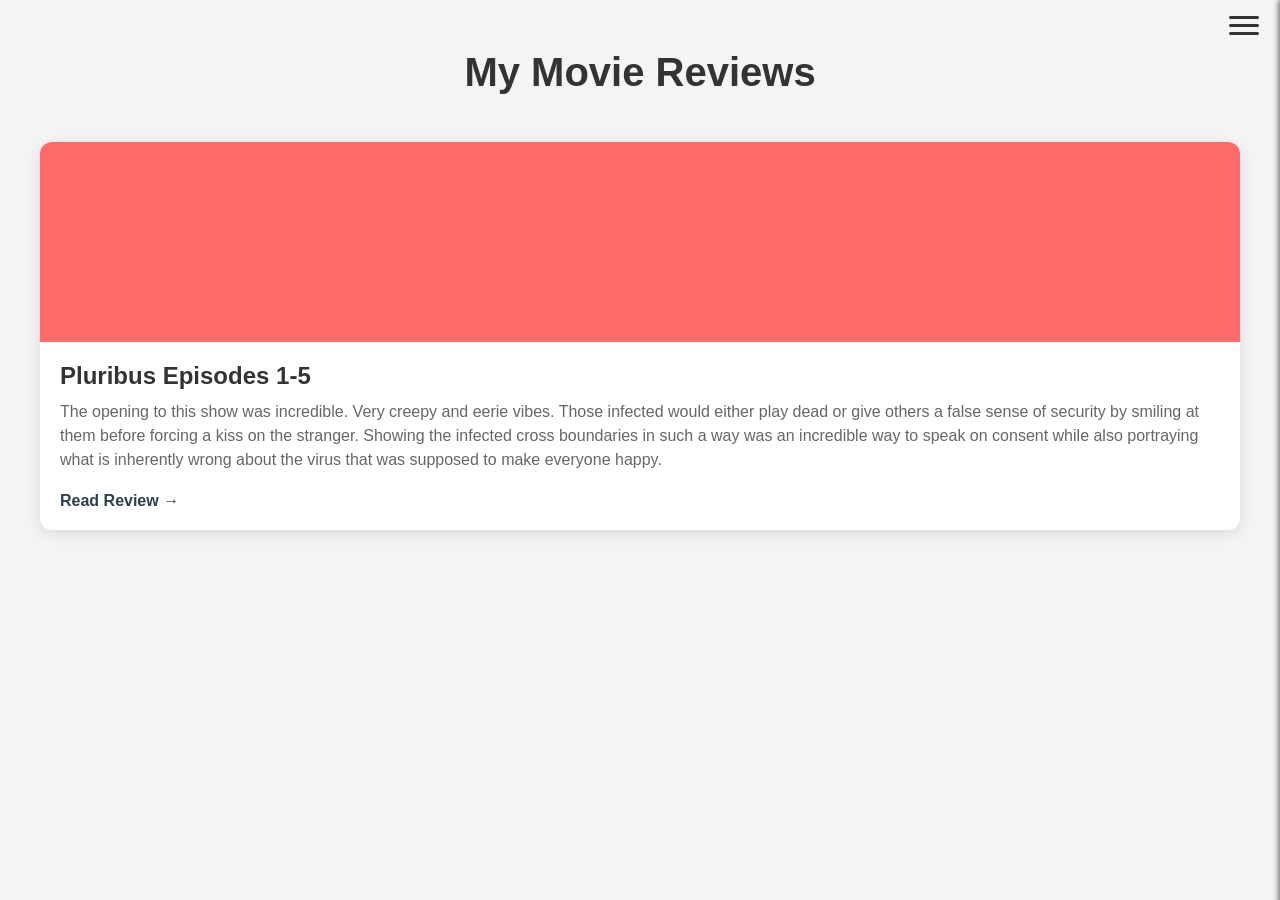
==== htmls/movies.html @ de6c8f0c "lazy html implementation of review section" ====
<!doctype html>
<html>
  <head>
    <meta charset="UTF-8" />
    <meta name="viewport" content="width=device-width, initial-scale=1.0" />
    <link rel="stylesheet" type="text/css" href="../css/styles.css" />
    <title>Dzidu - Movies</title>
  </head>

  <body>
    <div class="backdrop"></div>

    <button class="menu-btn" aria-label="Open Menu">
      <span class="bar"></span>
      <span class="bar"></span>
      <span class="bar"></span>
    </button>

    <nav class="nav-drawer">
      <a href="index.html">Home</a>
      <a href="movies.html">Movies</a>
    </nav>

    <div class="main-content">
      <h1>My Movie Reviews</h1>

      <div class="blog-grid">
        <article class="movie-card">
          <div class="card-image" style="background-color: #ff6b6b"></div>
          <div class="card-content">
            <h2>Pluribus Episodes 1-5</h2>
            <p>The opening to this show was incredible. Very creepy and eerie vibes. Those infected would either play dead or give others a false sense of security by smiling at them before forcing a kiss on the stranger. Showing the infected cross boundaries in such a way was an incredible way to speak on consent while also portraying what is inherently wrong about the virus that was supposed to make everyone happy.</p>
            <a href="reviews/Pluribus_Episodes_1-5.html" class="read-more">Read Review &rarr;</a>
          </div>
        </article>
    </div>
    </div>

    <script src="../scripts/index.js"></script>
  </body>
</html>
---- css/styles.css ----
body {
  background-color: #f4f4f4;
  font-family: Arial, sans-serif;
  text-align: center;
}

h1 {
  font-size: 40px;
  color: #333333;
  margin-top: 50px;
}

p {
  font-size: 18px;
  color: #555555;
  margin-top: 20px;
}

/* --- 1. The Menu Button (Highest Priority) --- */
.menu-btn {
  position: fixed;
  top: 15px;
  right: 15px;
  z-index: 1002; /* Top of the stack */
  background: none;
  border: none;
  cursor: pointer;
  display: flex;
  flex-direction: column;
  gap: 5px;
}

.bar {
  display: block;
  width: 30px;
  height: 3px;
  background-color: #333;
  border-radius: 2px;
  transition: all 0.3s ease-in-out;
}

/* Animation States */
.menu-btn.open .bar:nth-child(1) {
  transform: translateY(8px) rotate(45deg);
  background-color: white;
}
.menu-btn.open .bar:nth-child(2) {
  opacity: 0;
}
.menu-btn.open .bar:nth-child(3) {
  transform: translateY(-8px) rotate(-45deg);
  background-color: white;
}

/* --- 2. The Drawer (Middle Priority) --- */
.nav-drawer {
  position: fixed;
  top: 0;
  right: 0;
  width: 250px;
  height: 100vh;
  background-color: #2c3e50;
  padding-top: 80px;
  z-index: 1001; /* Below button, above backdrop */
  transform: translateX(100%);
  transition: transform 0.3s ease-in-out;
  box-shadow: -2px 0 5px rgba(0, 0, 0, 0.5); /* Adds a shadow to the edge */
}

.nav-drawer.active {
  transform: translateX(0);
}

.nav-drawer a {
  display: block;
  color: white;
  text-decoration: none;
  padding: 15px 30px;
  font-size: 1.2rem;
  transition: background 0.2s;
}

.nav-drawer a:hover {
  background-color: #34495e;
}

/* --- 3. The Backdrop (Lowest Overlay Priority) --- */
.backdrop {
  position: fixed;
  top: 0;
  left: 0;
  width: 100%;
  height: 100%;
  background-color: rgba(0, 0, 0, 0.5); /* 50% opacity black */
  z-index: 1000; /* Below drawer, above content */

  /* Hidden by default */
  opacity: 0;
  pointer-events: none; /* Allows you to click through it when invisible */
  transition: opacity 0.3s ease-in-out;
}

.backdrop.active {
  opacity: 1;
  pointer-events: all; /* Blocks clicks to content underneath */
}

body.no-scroll {
  overflow: hidden;
}

/* --- Blog Grid Styles --- */

.blog-grid {
  display: grid;
  /* This magic line creates a responsive grid automatically */
  grid-template-columns: repeat(auto-fit, minmax(280px, 1fr));
  gap: 30px;
  padding: 20px 0;
  max-width: 1200px;
  margin: 0 auto; /* Centers the grid */
}

/* --- The Card Design --- */
.movie-card {
  background: white;
  border-radius: 12px;
  overflow: hidden; /* Keeps image inside rounded corners */
  box-shadow: 0 4px 15px rgba(0, 0, 0, 0.1);
  transition: transform 0.2s;
  text-align: left; /* Aligns text inside card to left */
  display: flex;
  flex-direction: column;
}

.movie-card:hover {
  transform: translateY(-5px); /* Lifts card slightly on hover */
}

.card-image {
  height: 200px;
  width: 100%;
  background-color: #ddd; /* Fallback color */
  /* Later you will add: background-image: url('image.jpg'); */
  background-size: cover;
  background-position: center;
}

.card-content {
  padding: 20px;
  display: flex;
  flex-direction: column;
  flex-grow: 1; /* Ensures buttons align at bottom if text varies */
}

.movie-card h2 {
  margin: 0 0 10px 0;
  font-size: 1.5rem;
  color: #333;
}

.movie-card p {
  font-size: 1rem;
  color: #666;
  margin: 0 0 20px 0;
  line-height: 1.5;
}

.read-more {
  margin-top: auto; /* Pushes button to bottom */
  text-decoration: none;
  color: #2c3e50;
  font-weight: bold;
}
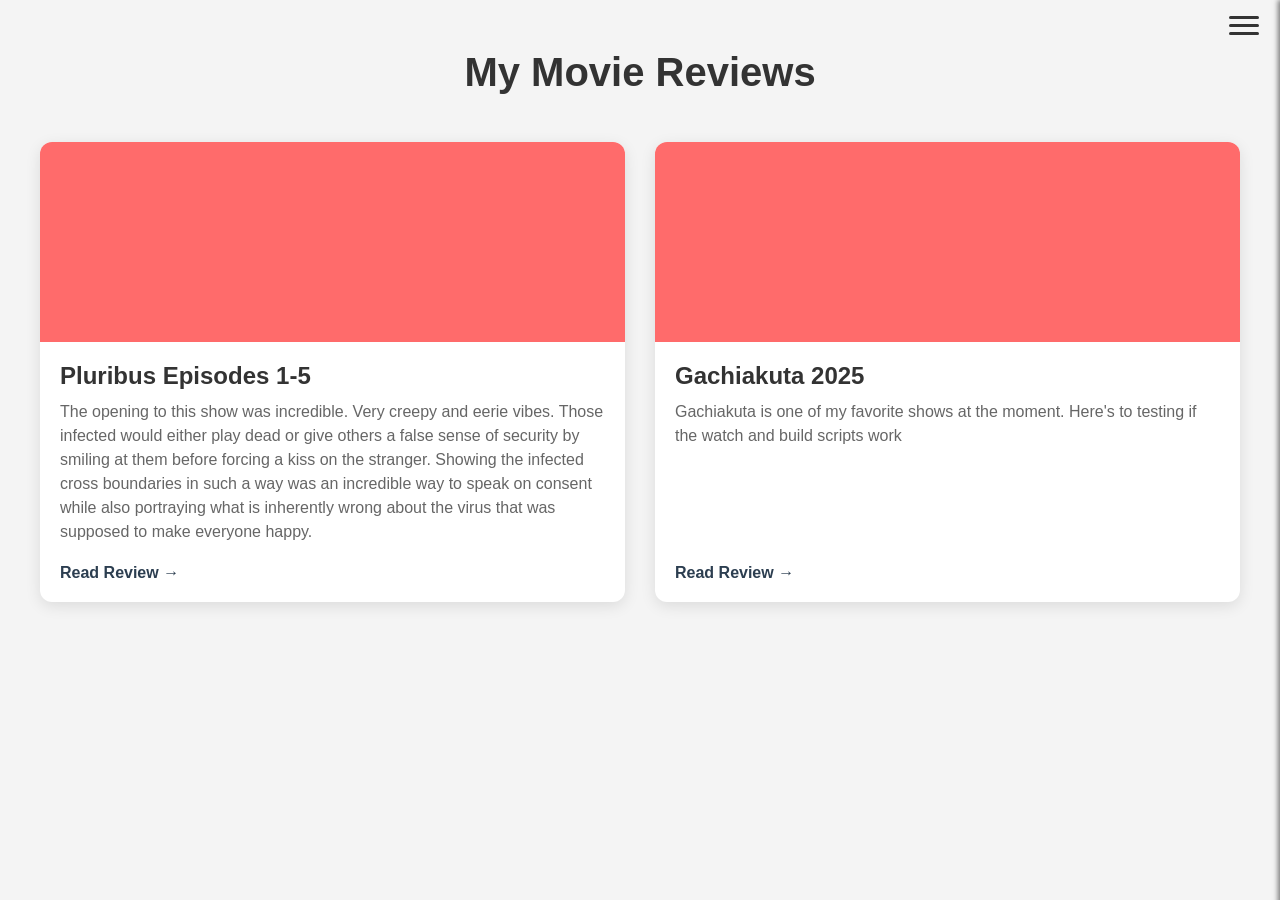
==== commit 1108fa51: "Last commit before switch to react. Prototyped inotify script for directory watching. Tweaked build " ====
--- a/htmls/movies.html
+++ b/htmls/movies.html
@@ -17,7 +17,7 @@
     </button>
 
     <nav class="nav-drawer">
-      <a href="index.html">Home</a>
+      <a href="../index.html">Home</a>
       <a href="movies.html">Movies</a>
     </nav>
 
@@ -29,11 +29,35 @@
           <div class="card-image" style="background-color: #ff6b6b"></div>
           <div class="card-content">
             <h2>Pluribus Episodes 1-5</h2>
-            <p>The opening to this show was incredible. Very creepy and eerie vibes. Those infected would either play dead or give others a false sense of security by smiling at them before forcing a kiss on the stranger. Showing the infected cross boundaries in such a way was an incredible way to speak on consent while also portraying what is inherently wrong about the virus that was supposed to make everyone happy.</p>
-            <a href="reviews/Pluribus_Episodes_1-5.html" class="read-more">Read Review &rarr;</a>
+            <p>
+              The opening to this show was incredible. Very creepy and eerie
+              vibes. Those infected would either play dead or give others a
+              false sense of security by smiling at them before forcing a kiss
+              on the stranger. Showing the infected cross boundaries in such a
+              way was an incredible way to speak on consent while also
+              portraying what is inherently wrong about the virus that was
+              supposed to make everyone happy.
+            </p>
+            <a href="reviews/Pluribus_Episodes_1-5.html" class="read-more"
+              >Read Review &rarr;</a
+            >
           </div>
         </article>
-    </div>
+
+        <article class="movie-card">
+          <div class="card-image" style="background-color: #ff6b6b"></div>
+          <div class="card-content">
+            <h2>Gachiakuta 2025</h2>
+            <p>
+              Gachiakuta is one of my favorite shows at the moment. Here's to
+              testing if the watch and build scripts work
+            </p>
+            <a href="reviews/Gachiakuta_2025.html" class="read-more"
+              >Read Review &rarr;</a
+            >
+          </div>
+        </article>
+      </div>
     </div>
 
     <script src="../scripts/index.js"></script>
